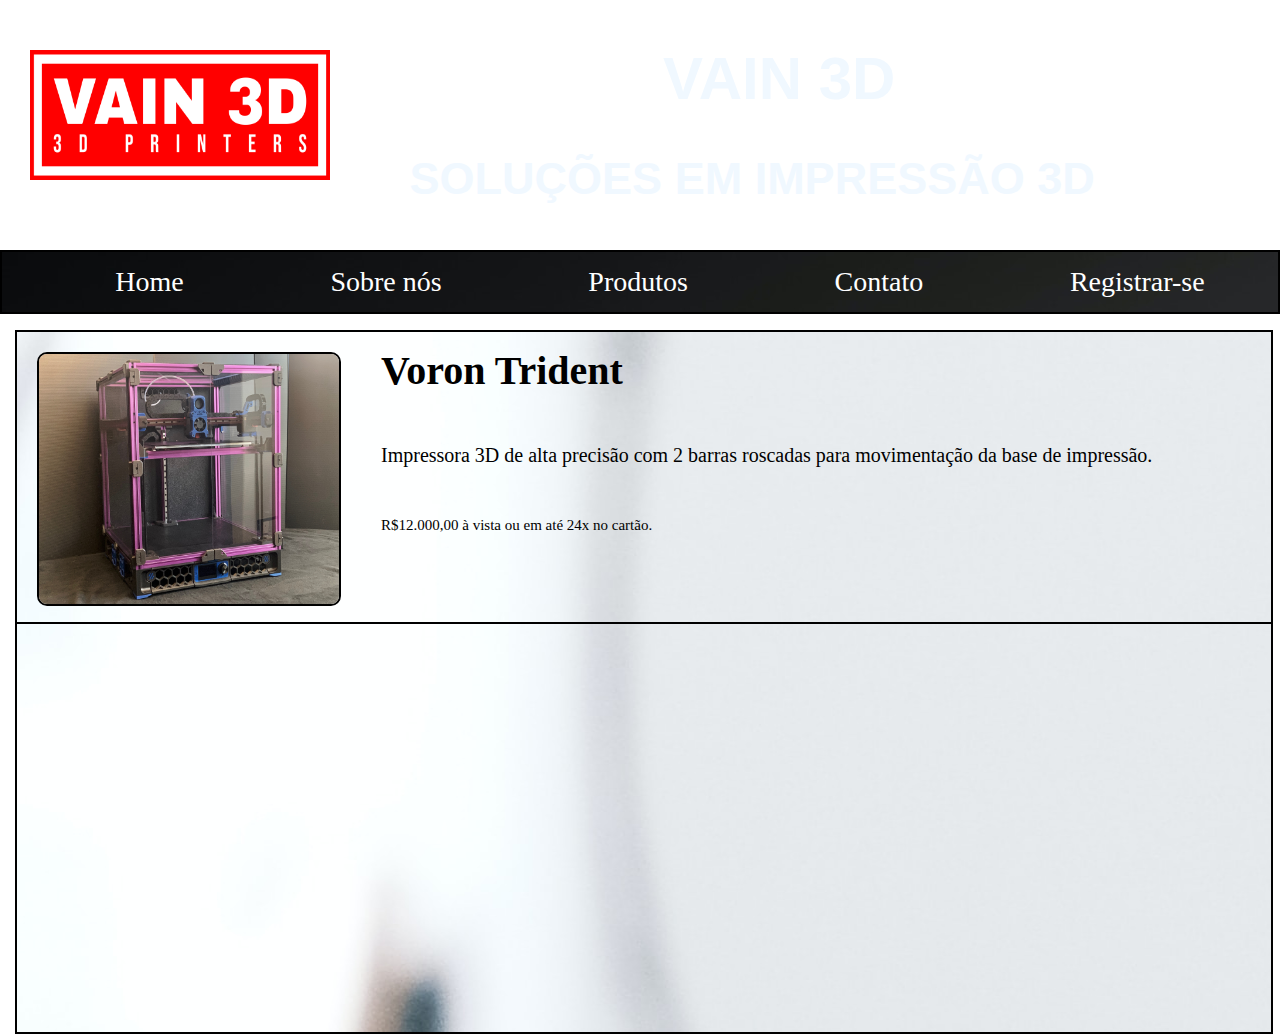
==== index.html @ 88127750 "site" ====
<!DOCTYPE html>
<html lang="en">
<head>
    <meta charset="UTF-8">
    <meta name="viewport" content="width=device-width, initial-scale=1.0">
    <title>VAIN 3D</title>
    <link rel="stylesheet" href="assets/css/indexprincipal.css">
</head>
<body> <header>
     <img id="logo" src="assets/img/Logo.png" alt="logo">

    <section id="title-head">
        <h1>VAIN 3D</h1>
        <h2>SOLUÇÕES EM IMPRESSÃO 3D</h2>
    </section>
    </header>
    <nav>
        <section id = "headlist">
        <ul class="list">
    <li><a href="">Home</a></li>
    <li><a href="">Sobre nós</a></li>
    <li><a href="">Produtos</a></li>
    <li><a href="">Contato</a></li>
    <li><a href="">Registrar-se</a></li>
        </ul>
    </section>
    </nav>
    <main>
        <section id="produto1">
            <div class="product-image"><img src="assets/img/voron_trident.jpg" alt="produto 1"></div>
            <ul class="information">
            <li class="titulo"><b>Voron Trident</b></li>
            <li class="descritivo">Impressora 3D de alta precisão com 2 barras roscadas para movimentação da base de impressão.</li> 
            <li class="preco">R$12.000,00 à vista ou em até 24x no cartão.</li>
            <li class="comprar"><a href="">COMPRAR</a></li>
            <section id="botao">
        </section>
        </section>
    </main>
</body>
</html>
---- assets/css/indexprincipal.css ----
body{
    display: block;
    margin: 0 auto;
    padding: 0;
}
.list{
    margin-top: 0;
    height: 60px;
    align-items: center;
    list-style-type: none;
    display: flex;
    text-decoration: none;
    justify-content: space-around;
    background-image: url(../img/gray-headlist.jpg);
    border: 2px solid black;
}
.list li{
    
}
.list li a{
    color: white;
    text-decoration: none;
    font-size: 28px;
    text-align: center;
}
#logo{
    position: relative;
    width: 300px;
    height: 130px;
    margin-top: 50px;
    margin-left: 30px;
    align-items: center;
}
#title-head{
    position:absolute;
    margin-top: -180px;
    margin-left: 32%;
    font-size: 30px;
    font-family: 'Gill Sans', 'Gill Sans MT', Calibri, 'Trebuchet MS', sans-serif;
    color: aliceblue;
    text-shadow: 20px black;
}
#title-head h1{
    margin-left: 37%;
}
header{
    height: 250px;
    align-items: center;
    background-image: url(../img/Motherboard.png);
    image-resolution: 40%;
}
main{
    position: relative;
    margin-left: 15px;
    width: 98%;
    height: 700px;
    border: 2px solid black;
    background-image: url(../img/3d_printers.jpg);
}
#produto1{
    padding: 0;
    display: flex;
    width: 100%;
    height: 290px;
    text-align: left;
    font-size: 15px;
    border-bottom: solid 2px black;

}
.product-image img{
    width: 300px;
    height: 250px;
   margin-left: 20px;
    margin-top: 20px;
    margin-bottom: 20px;
    text-align: left;
    border: 2px solid black;
    border-radius: 10px;
}
.information{
    text-decoration: none;
    list-style-type: none;
}
.titulo{
    font-size: 40px;
    margin-bottom: 50px;
}
.descritivo{
    font-size: 20px;
    margin-bottom: 50px;
}
.preco{
    margin-bottom: 40px;
}
.comprar{
    text-align: end;
    margin-right: -200px;
    background-image: linear-gradient(to right,green, rgb(14, 205, 14));
    margin-left: 900px;
    border-radius: 4px;
    border: black solid 2px;
}
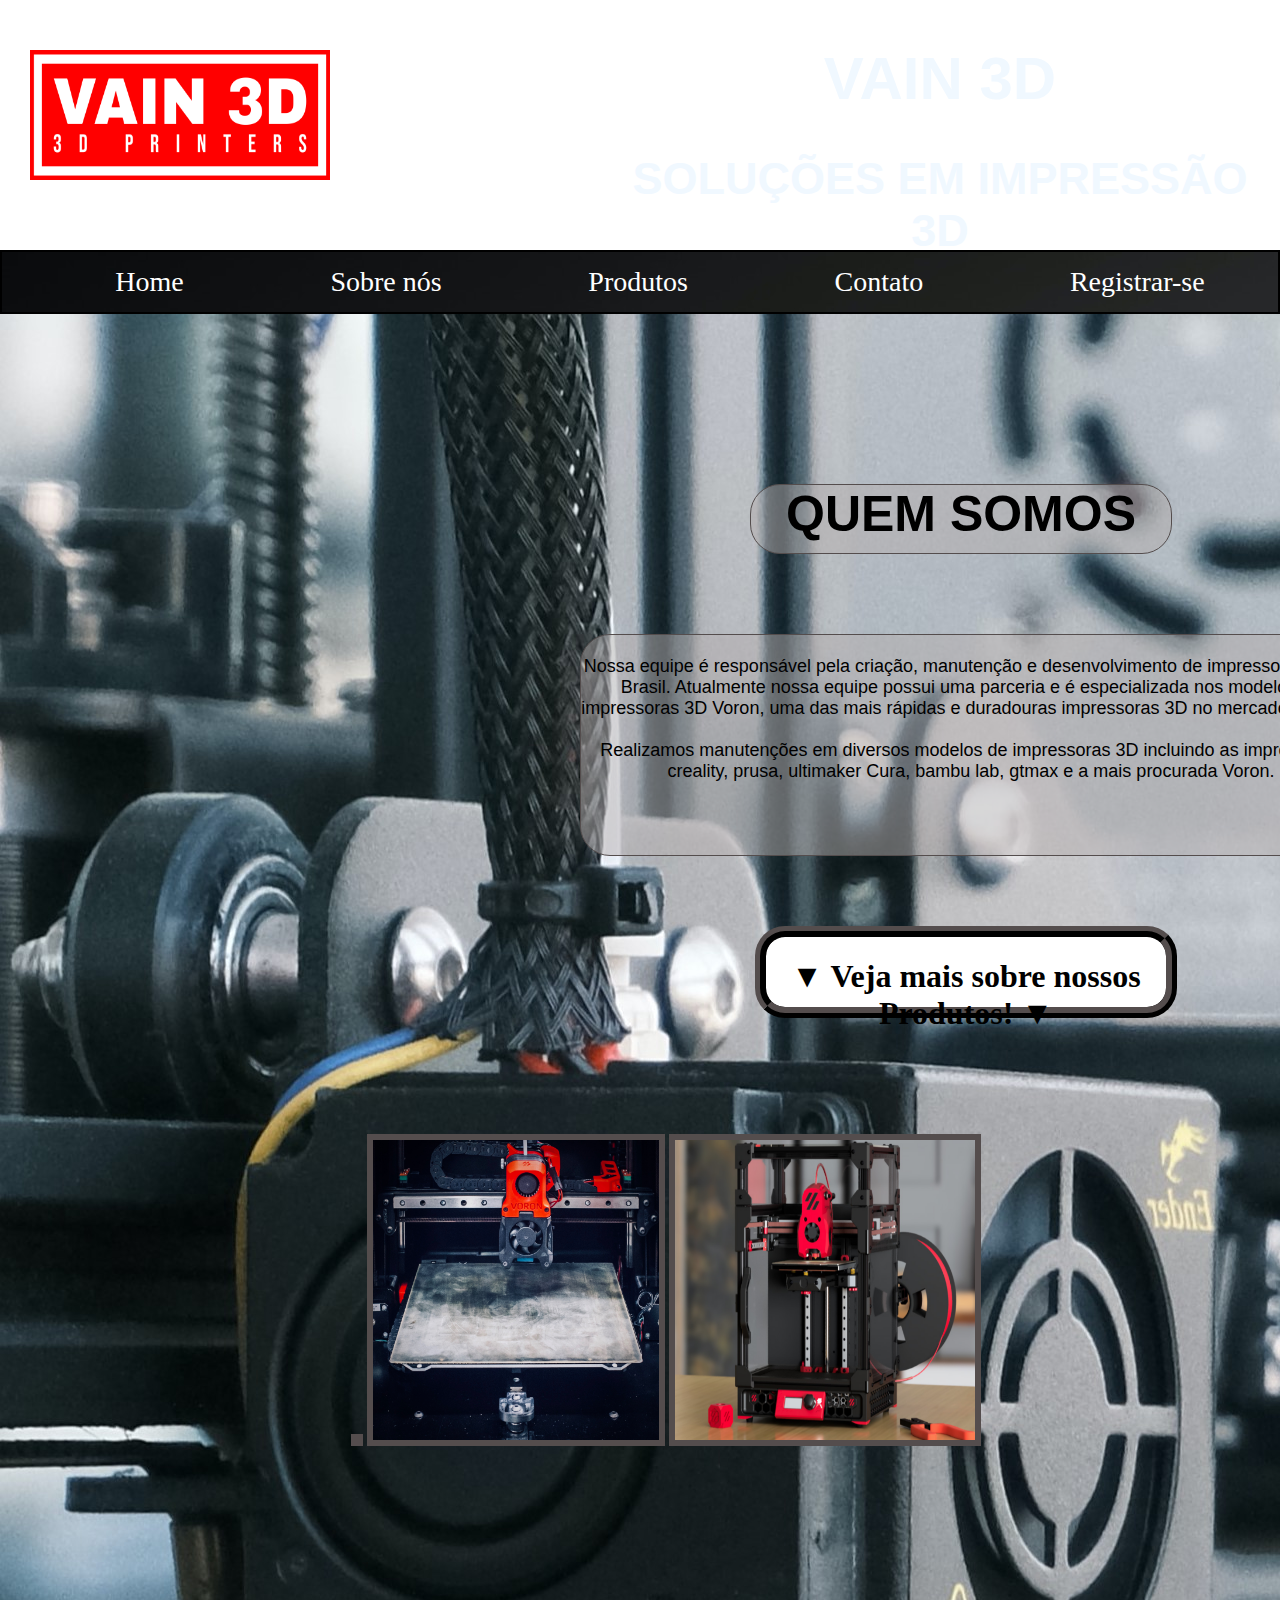
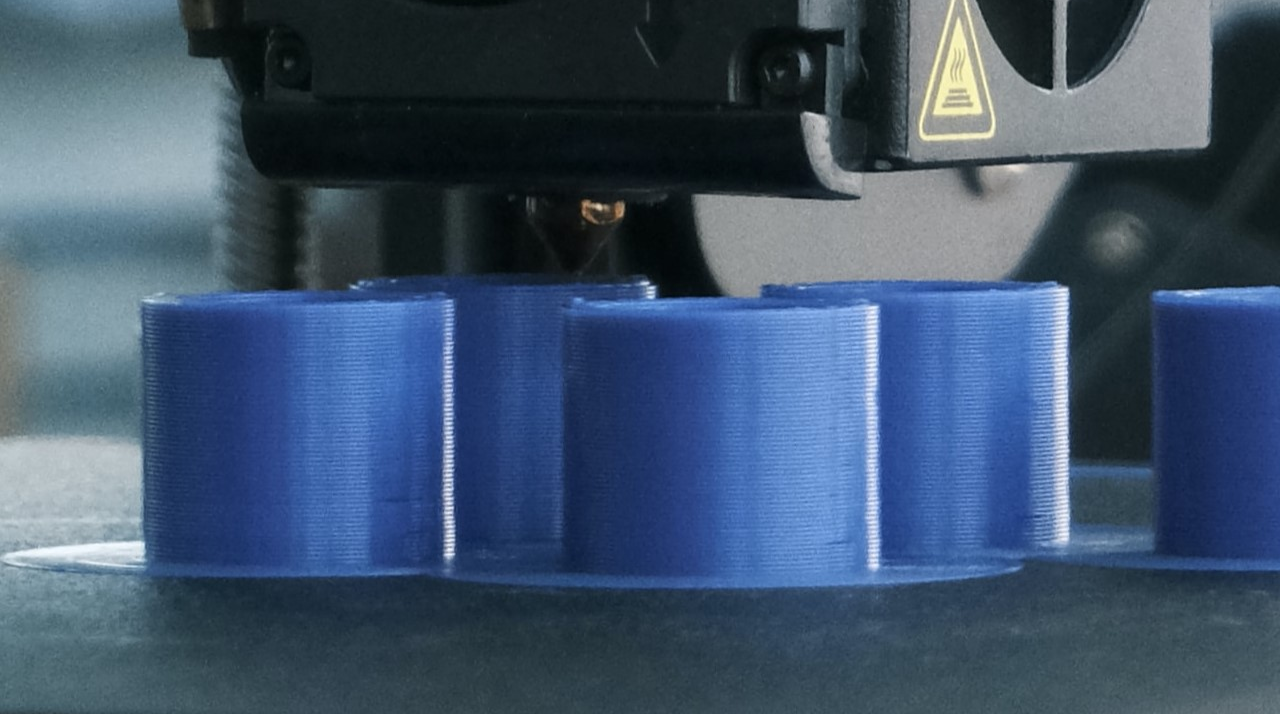
==== commit 6af91af0: "2commit" ====
--- a/index.html
+++ b/index.html
@@ -26,16 +26,22 @@
     </section>
     </nav>
     <main>
-        <section id="produto1">
-            <div class="product-image"><img src="assets/img/voron_trident.jpg" alt="produto 1"></div>
-            <ul class="information">
-            <li class="titulo"><b>Voron Trident</b></li>
-            <li class="descritivo">Impressora 3D de alta precisão com 2 barras roscadas para movimentação da base de impressão.</li> 
-            <li class="preco">R$12.000,00 à vista ou em até 24x no cartão.</li>
-            <li class="comprar"><a href="">COMPRAR</a></li>
-            <section id="botao">
+        
+        <nav>
+        <section id="introduction">
+            <h1>QUEM SOMOS</h1>
+            <h2><br>Nossa equipe é responsável pela criação, manutenção e desenvolvimento de impressoras 3D no Brasil. Atualmente nossa equipe possui uma parceria e é especializada nos modelos de impressoras 3D Voron, uma das mais rápidas e duradouras impressoras 3D no mercado mundial. <br>
+            <br>Realizamos manutenções em diversos modelos de impressoras 3D incluindo as impressoras creality, prusa, ultimaker Cura, bambu lab, gtmax e a mais procurada Voron.</h2>
         </section>
-        </section>
+        </nav>
+        <nav id="int2">
+            <h1><b>▼</b> Veja mais sobre nossos Produtos! <b>▼</b> </h1>
+            <section id="images-int2">
+                <img href="https://vorondesign.com/voron_legacy"  class="img1"  src="assets/img/voron-legacy.jpg" alt="">
+                <img href="https://vorondesign.com/voron_switchwire"  class="img2"  src="assets/img/voron-switch.jpg" alt="">
+                <img href="https://vorondesign.com/voron0.2" class="img3"   src="assets/img/voron0.png" alt="">
+            </section>
+        </nav>
     </main>
 </body>
 </html>--- a/assets/css/indexprincipal.css
+++ b/assets/css/indexprincipal.css
@@ -1,10 +1,13 @@
+
 body{
     display: block;
     margin: 0 auto;
-    padding: 0;
+    padding: 0; 
+
 }
 .list{
     margin-top: 0;
+    margin-bottom: 0;
     height: 60px;
     align-items: center;
     list-style-type: none;
@@ -34,70 +37,93 @@
 #title-head{
     position:absolute;
     margin-top: -180px;
-    margin-left: 32%;
+    margin-left: 600px;
     font-size: 30px;
     font-family: 'Gill Sans', 'Gill Sans MT', Calibri, 'Trebuchet MS', sans-serif;
     color: aliceblue;
     text-shadow: 20px black;
+    text-align: center;
 }
-#title-head h1{
-    margin-left: 37%;
-}
+
 header{
     height: 250px;
     align-items: center;
     background-image: url(../img/Motherboard.png);
     image-resolution: 40%;
+    margin-bottom: 0;
 }
 main{
-    position: relative;
-    margin-left: 15px;
-    width: 98%;
-    height: 700px;
-    border: 2px solid black;
+    display: block;
+    position: absolute;
+    width: 2000px;
+    height: 2000px;
     background-image: url(../img/3d_printers.jpg);
+    background-repeat: no-repeat;
+    
 }
-#produto1{
-    padding: 0;
-    display: flex;
-    width: 100%;
-    height: 290px;
-    text-align: left;
-    font-size: 15px;
-    border-bottom: solid 2px black;
+#introduction{
+    display: block;
+    margin-top: 170px;
+    margin-left: 470px;
+    max-width: 760px;
+    padding: 0 10px;
+    text-align: center;
 
 }
-.product-image img{
-    width: 300px;
-    height: 250px;
-   margin-left: 20px;
-    margin-top: 20px;
-    margin-bottom: 20px;
-    text-align: left;
-    border: 2px solid black;
-    border-radius: 10px;
+#introduction h1{
+    font-size: 50px;
+    font-family:Verdana, Geneva, Tahoma, sans-serif;
+    max-width: 420px;
+    margin-left: 270px;
+    margin-bottom: 80px;
+    height: 68px;
+    border-radius: 30px;
+    background-color: rgb(182, 175, 175, 0.5);
+    border: #544d4d solid 1px;
 }
-.information{
-    text-decoration: none;
-    list-style-type: none;
+#introduction h2 {
+    text-align: center;
+    border-radius: 30px;
+    background-color: rgb(182, 175, 175, 0.5);
+    height: 220px;
+    width: 780px;
+    font-family:Verdana, Geneva, Tahoma, sans-serif;
+    font-size: large;
+    font-weight: 500;
+    margin-left: 100px;
+    border: #544d4d solid 1px;
 }
-.titulo{
-    font-size: 40px;
-    margin-bottom: 50px;
+#int2{
+    text-align: center;
+    margin-top: 70px;
+    margin-left: 755px;
+    align-content: center;
+    max-width: 400px;
+    height: 70px;
+    border: 11px ridge #544d4d;
+    border-radius: 30px;
+    background-color: white;
 }
-.descritivo{
-    font-size: 20px;
-    margin-bottom: 50px;
+#images-int2 img{
+    margin-top: 80px;
+    max-width: 300px;
+    max-height: 300px;
+    
 }
-.preco{
-    margin-bottom: 40px;
+.img1{
+    margin-left: -600px;
+    position: relative;
+    height: 300px;
+    border: 6px solid #544d4d;
+
 }
-.comprar{
-    text-align: end;
-    margin-right: -200px;
-    background-image: linear-gradient(to right,green, rgb(14, 205, 14));
-    margin-left: 900px;
-    border-radius: 4px;
-    border: black solid 2px;
+.img2{
+    position: relative;
+    border: 6px solid #544d4d;
+}
+.img3{
+    position: relative;
+    height: 300px;
+    border: 6px solid #544d4d;
 }
 
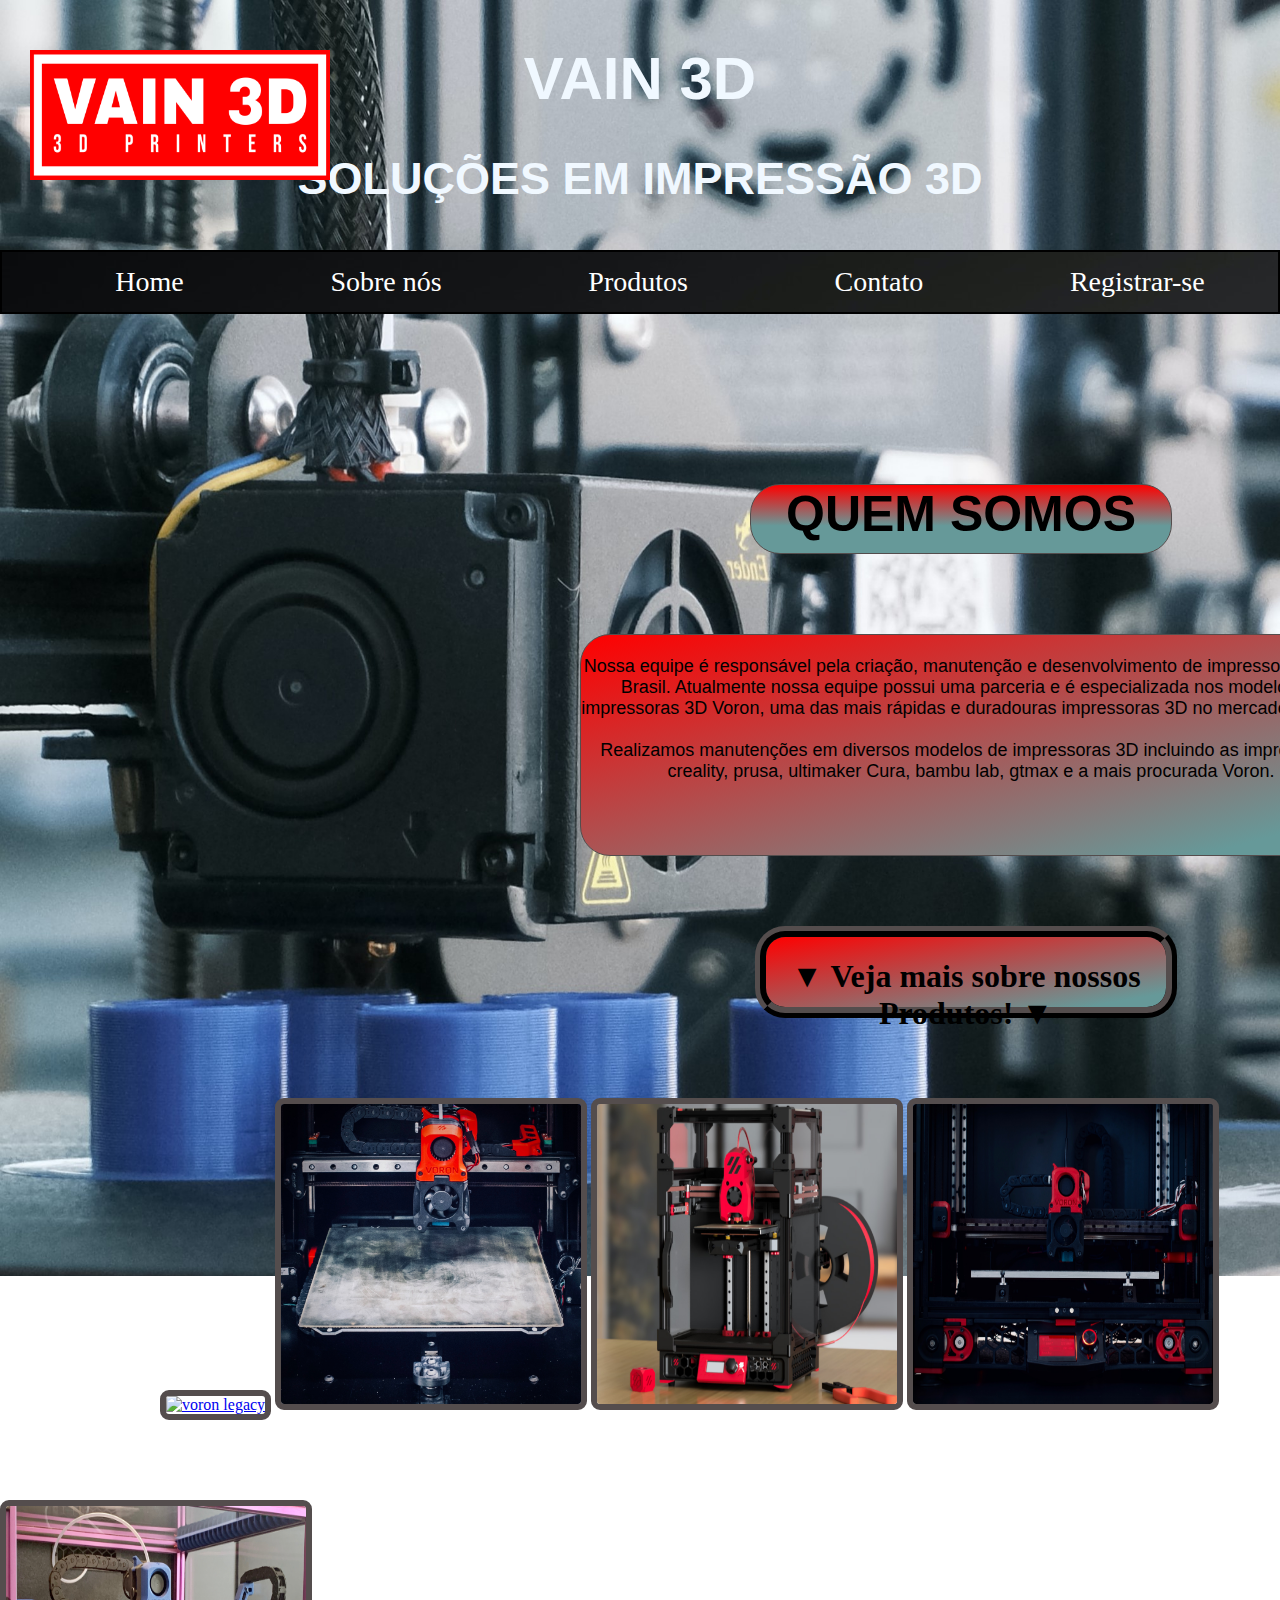
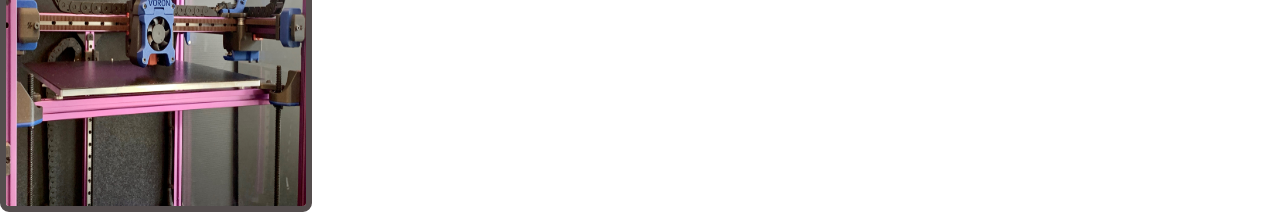
==== commit 9e1d1cd7: "18/10" ====
--- a/index.html
+++ b/index.html
@@ -5,6 +5,7 @@
     <meta name="viewport" content="width=device-width, initial-scale=1.0">
     <title>VAIN 3D</title>
     <link rel="stylesheet" href="assets/css/indexprincipal.css">
+    <link rel="stylesheet" href="register.html">
 </head>
 <body> <header>
      <img id="logo" src="assets/img/Logo.png" alt="logo">
@@ -21,7 +22,7 @@
     <li><a href="">Sobre nós</a></li>
     <li><a href="">Produtos</a></li>
     <li><a href="">Contato</a></li>
-    <li><a href="">Registrar-se</a></li>
+    <li><a href="register.html">Registrar-se</a></li>
         </ul>
     </section>
     </nav>
@@ -35,13 +36,19 @@
         </section>
         </nav>
         <nav id="int2">
-            <h1><b>▼</b> Veja mais sobre nossos Produtos! <b>▼</b> </h1>
+            <h1>                <b>▼</b> Veja mais sobre nossos Produtos! <b>▼</b> 
+            </h1>
+</nav>
             <section id="images-int2">
-                <img href="https://vorondesign.com/voron_legacy"  class="img1"  src="assets/img/voron-legacy.jpg" alt="">
-                <img href="https://vorondesign.com/voron_switchwire"  class="img2"  src="assets/img/voron-switch.jpg" alt="">
-                <img href="https://vorondesign.com/voron0.2" class="img3"   src="assets/img/voron0.png" alt="">
+                <a href="https://vorondesign.com/voron_legacy">         <img   class="img1"  src="assets/img/voron-legacy.jpg"     alt="voron legacy" ></a>
+                <a href="https://vorondesign.com/voron_switchwire">     <img   class="img2"  src="assets/img/voron-switch.jpg"     alt="voron switch" ></a>
+                <a href="https://vorondesign.com/voron0.2">             <img   class="img3"  src="assets/img/voron0.png"           alt="Voron 0"      ></a>
+                <a href="https://vorondesign.com/voron2.4">             <img   class="img4"  src="assets/img/voron24.JPG"          alt="Voron 2.4"    ></a>
+                <a href="https://vorondesign.com/voron_trident">        <img   class="img5"  src="assets/img/trident.JPG"          alt="Voron Trident"></a>
             </section>
-        </nav>
     </main>
+    <footer>
+        
+    </footer>
 </body>
 </html>--- a/assets/css/indexprincipal.css
+++ b/assets/css/indexprincipal.css
@@ -3,6 +3,9 @@
     display: block;
     margin: 0 auto;
     padding: 0; 
+    background-image: url(../img/3d_printers.jpg);
+    background-size: cover;
+    background-repeat: no-repeat;
 
 }
 .list{
@@ -35,9 +38,10 @@
     align-items: center;
 }
 #title-head{
-    position:absolute;
+    position:flex;
     margin-top: -180px;
-    margin-left: 600px;
+    margin-left: 600px auto;
+    margin-right: auto;
     font-size: 30px;
     font-family: 'Gill Sans', 'Gill Sans MT', Calibri, 'Trebuchet MS', sans-serif;
     color: aliceblue;
@@ -49,17 +53,16 @@
     height: 250px;
     align-items: center;
     background-image: url(../img/Motherboard.png);
+    background-repeat: no-repeat;
+    background-size: cover;
     image-resolution: 40%;
     margin-bottom: 0;
 }
 main{
     display: block;
     position: absolute;
-    width: 2000px;
-    height: 2000px;
-    background-image: url(../img/3d_printers.jpg);
-    background-repeat: no-repeat;
-    
+    max-width: 1903px;
+    max-height: 2000px;
 }
 #introduction{
     display: block;
@@ -72,22 +75,22 @@
 }
 #introduction h1{
     font-size: 50px;
-    font-family:Verdana, Geneva, Tahoma, sans-serif;
+    font-family:Verdana,Geneva, Tahoma, sans-serif;
     max-width: 420px;
     margin-left: 270px;
     margin-bottom: 80px;
     height: 68px;
     border-radius: 30px;
-    background-color: rgb(182, 175, 175, 0.5);
+    background: linear-gradient(to bottom, #ff0000 0%, #669999 60%);
     border: #544d4d solid 1px;
 }
 #introduction h2 {
     text-align: center;
     border-radius: 30px;
-    background-color: rgb(182, 175, 175, 0.5);
+    background: linear-gradient(to bottom right, #ff0000 0%, #669999 90%);
     height: 220px;
     width: 780px;
-    font-family:Verdana, Geneva, Tahoma, sans-serif;
+    font-family:Verdana,Geneva, Tahoma, sans-serif;
     font-size: large;
     font-weight: 500;
     margin-left: 100px;
@@ -102,28 +105,62 @@
     height: 70px;
     border: 11px ridge #544d4d;
     border-radius: 30px;
-    background-color: white;
+    background: linear-gradient(to bottom right, #ff0000 0%, #669999 90%);
+   
+}
+#images-int2{
+    max-width: 1800px;
+    max-height: 450px;
+    justify-content: center;
+    align-items: center;
+    
 }
 #images-int2 img{
     margin-top: 80px;
     max-width: 300px;
     max-height: 300px;
-    
+    align-items: center;
 }
 .img1{
-    margin-left: -600px;
+    margin-left: 160px;
     position: relative;
     height: 300px;
+    width: 300px;
     border: 6px solid #544d4d;
+    border-radius: 9px;
 
 }
 .img2{
-    position: relative;
+    position:sticky;
     border: 6px solid #544d4d;
+    height: 300px;
+    width: 300px;
+    border-radius: 9px;
 }
 .img3{
-    position: relative;
+    position:sticky;
     height: 300px;
+    width: 300px;
     border: 6px solid #544d4d;
+    border-radius: 9px;
+}
+.img4{
+    position:sticky;
+    height: 300px;
+    width: 300px;
+    border: #544d4d solid 6px;
+    border-radius: 9px;
+}
+.img5{
+    position:sticky;
+    height: 300px;
+    width: 300px;
+    border: #544d4d solid 6px;
+    border-radius: 9px;
+}
+footer{
+    background-color: white;
+    max-width: 2000px;
+    max-height: 500px;
 }
 
